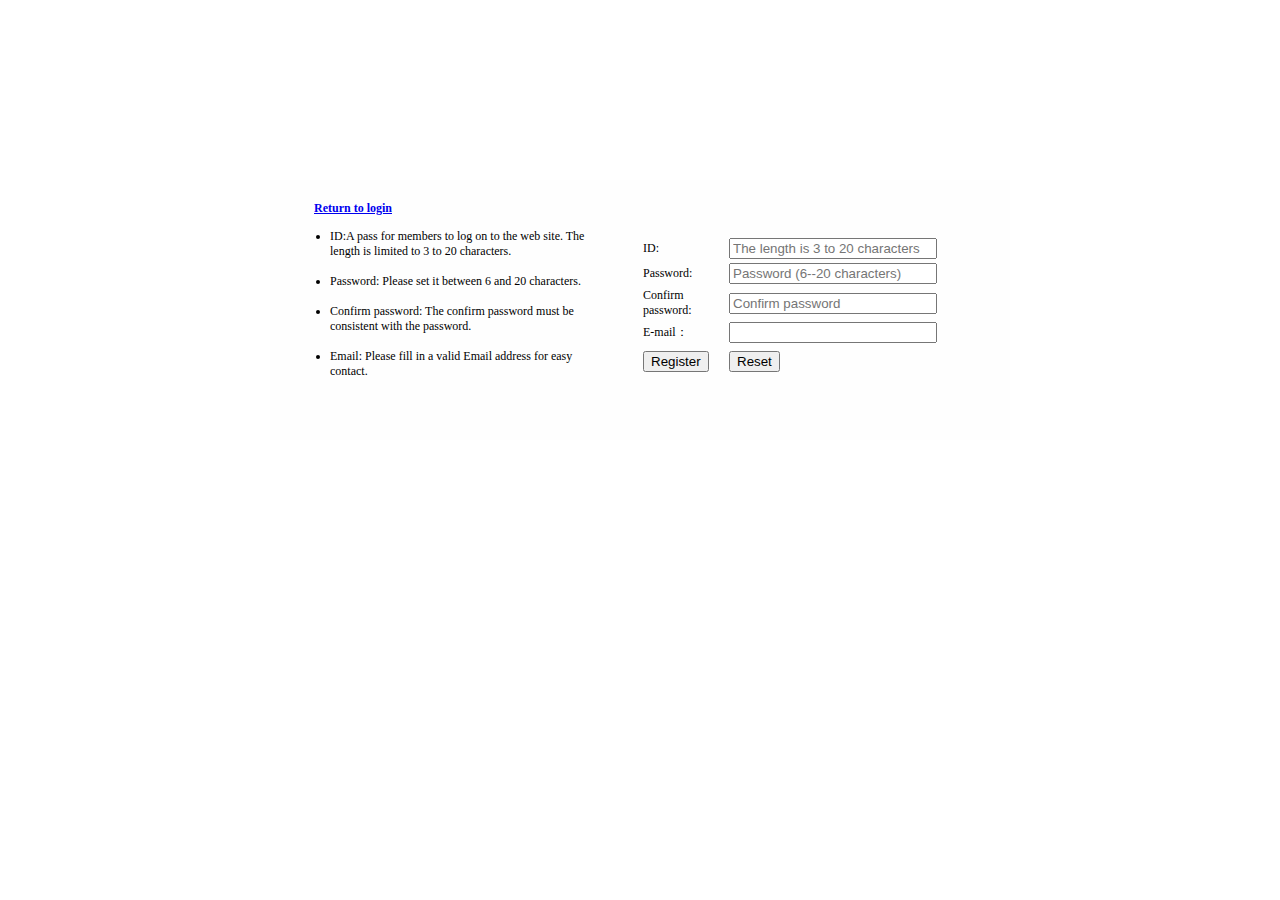
==== register.html @ c968decd "v2.0" ====
<!Doctype html>
<html>
	<head>
		<meta http-equiv="Content-type" content="text/html; charset=UTF-8" />
		<meta http-equiv="Content-Language" content="en" />
	
		<title>register</title>
		<style type="text/css">
			html,
			body {
				height: 100%;
				margin: 0px;
				padding: 0px;
			}
			.background {
				width: 100%;
				height: 100%;
				margin: 0px;
				padding: 0px;
				background-color: #FFF;
				font-size: 12px;
				background-image: url(images/login-background.jpg);
				background-repeat: no-repeat;
				background-size: cover;
				float: left;
				overflow: hidden;
			}

			.center {
				padding: 20px;
				height: 220px;
				width: 700px;
				margin: auto;
				background-color: rgba(253, 253, 253, 0.6);
				margin-top: 180px;
			}

			.right {
				width: 300px;
				height: 500px;
				float: right;
				margin-top: 20px;
				/* background-color: #000000; */
				margin-right: 50px;
			}

			.left {
				width: 300px;
				height: 500px;
				float: left;
			}
			
		</style>
	<body>
<div class="background">
		<div class="center">
			<div class="left">
				<strong>　　<a href="login.html">Return to login</strong></a>
				<ul>
					<li>ID:A pass for members to log on to the web site. The length is limited to 3 to 20 characters.</li>
					<br />
					<li>Password: Please set it between 6 and 20 characters.</li>
					<br />
					<li>Confirm password: The confirm password must be consistent with the password.</li>
					<br />
					<li>Email: Please fill in a valid Email address for easy contact.</li>
				</ul>
			</div>

			<div class="right">
				<!-- <form action="questionaire.html" name=form1 οnsubmit="return check()"> -->

				<table>
					<tr>
						<td>ID:</td>
						<td>
							<input style="width: 200px;" name="userName" id="username" type="text" placeholder="The length is 3 to 20 characters"
								onkeyup="checkpassword()">

						</td>
					</tr>
					<tr>
						<td>Password:</td>
						<td>
							<input style="width: 200px;" name="password" id="pw" type="password" placeholder="Password (6--20 characters)"
								onkeyup="checkpassword()">

						</td>
					</tr>
					<tr>
						<td>Confirm password:</td>
						<td>
							<input style="width: 200px;" name="repassword" id="repw" type="password" placeholder="Confirm password"
								onkeyup="checkpassword()">
						</td>
					</tr>
					
					<tr>
						<td>E-mail：</td>
						<td>
							<input style="width: 200px;" type="email" id="email" name="email" onkeyup="checkpassword()">
						</td>
					</tr>
					<tr><td></td><td></td></tr><br>
					<tr>	
						<td><a href="register.html"><input name="" type="submit" id="submit" value="Register"></a>
						</td>
						<td><input id="button" type="button" value="Reset" onclick="reset();">
						</td>
					</tr>

				</table>

			</div>
			<!-- <table id="line">
				<tr>
					<td valign="top"></td>
				</tr>
			</table>
			 -->
		</div>
		</div>
	</body>
</html>
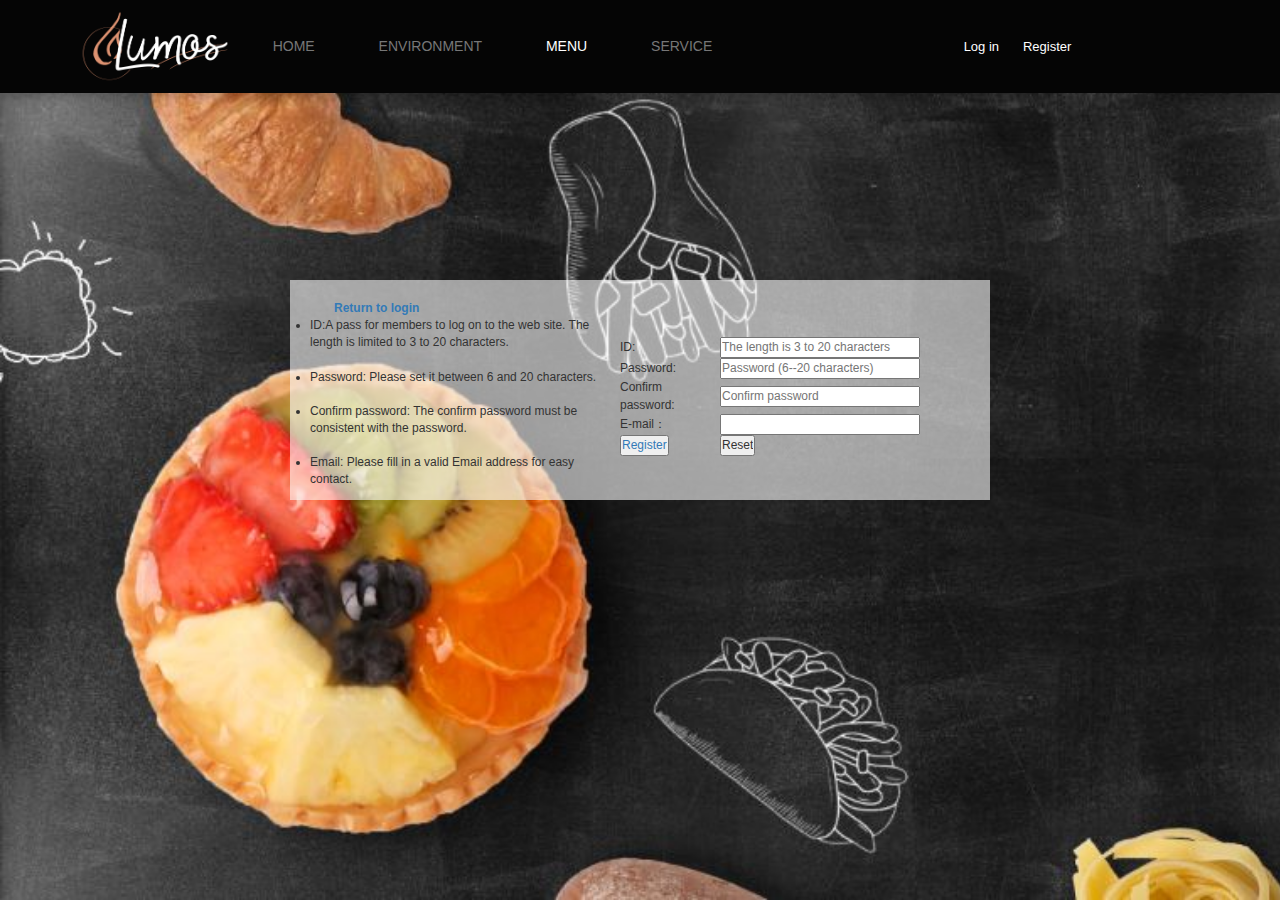
==== commit 1da054f3: "v2.1" ====
--- a/register.html
+++ b/register.html
@@ -1,5 +1,36 @@
 <!Doctype html>
 <html>
+	<html>
+	<html lang="en">
+<head>
+    <meta charset="UTF-8">
+    <meta http-equiv="X-UA-Compatible" content="IE=edge">
+    <meta name="viewport" content="width=device-width, initial-scale=1.0">
+    <title>menu-detail</title>
+
+    <link rel="stylesheet" type="text/css" href="css/nav/style.css"></link>
+    <link rel="stylesheet" type="text/css" href="css/font-awesome/css/font-awesome.min.css">
+    <link rel="stylesheet" type="text/css"  href="css/bootstrap.css">
+
+    
+</head>
+
+<header>
+	<nav id="navbar">
+		<img src="images/logo2.png" class="logo">
+		<ul id="menu" class="menu1">
+			<li><a href="index.html">HOME</a></li>
+			<li><a href="environment.html">ENVIRONMENT</a></li>
+			<li><a href="#" class="active">MENU</a></li>
+			<li><a href="service.html">SERVICE</a></li>
+		</ul>
+		<ul class="users">
+			<li><a href="login.html" class="login">Log in</a></li>
+			<li><a href="register.html" class="login">Register</a></li>
+		</ul>
+
+	</nav>
+</header>
 	<head>
 		<meta http-equiv="Content-type" content="text/html; charset=UTF-8" />
 		<meta http-equiv="Content-Language" content="en" />
@@ -32,7 +63,7 @@
 				width: 700px;
 				margin: auto;
 				background-color: rgba(253, 253, 253, 0.6);
-				margin-top: 180px;
+				margin-top: 280px;
 			}
 
 			.right {
--- a/css/nav/style.css
+++ b/css/nav/style.css
@@ -0,0 +1,181 @@
+*{
+    margin: 0;
+    padding:0;
+    box-sizing:border-box;
+    font-family: 'poppins', sans-serif;
+}
+
+header{
+    position: fixed;
+    width:100%;
+    height: 60px;
+    z-index: 99999;
+    
+}
+
+/*heading*/
+#navbar{
+    position: fixed;
+    width:100%;
+    padding: 0px 0;
+    text-align:center;
+    background-color: #050505;
+    display:flex;
+    align-items:center;
+    justify-content: space-between;
+    box-shadow: 0 5px 10px rgba(0,0,0,0.2);
+}
+
+.logo{
+    width: 150px;
+    margin: 10px 0;
+    margin-left: 80px;
+    cursor: pointer;
+}
+
+
+#navbar ul{
+    background: #050505;
+    width:100%;
+    margin-top:10px;
+}
+
+#navbar ul li{
+    display:inline-block;
+    list-style: none;
+    margin:20px 30px;
+}
+
+#navbar ul li a{
+    position: relative;
+    color:#777777;
+    font: size 20px;
+    font-weight: 500;
+    padding:6px 0;
+    text-decoration: none;
+}
+
+#navbar ul.menu1 li a:hover{
+    color:#dd9271;
+}
+
+
+#navbar ul.menu1 li a:before{
+    content: '';
+    bottom: 0;
+    left:0;
+    position:absolute;
+    height: 3px;
+    width:0%;
+    background: #dd9271;
+    transition: all 0.4s ease;
+}
+
+#navbar ul.menu1 li a:hover:before{
+    width:100%;
+    left:50%;
+    transform: translateX(-50%);
+}
+
+
+#navbar ul.menu1 li a.active{
+    color:#fff;
+}
+
+#navbar ul.menu1 li a.active:before{
+    content: '';
+    bottom: 0;
+    left:0;
+    position:absolute;
+    height: 3px;
+    width:0%;
+    background: #fff;
+    transition: all 0.4s ease;
+}
+
+#navbar ul.menu1 li a.active:hover:before{
+    width:100%;
+    left:50%;
+    transform: translateX(-50%);
+}
+
+
+#navbar ul.users li{
+    margin:10px 10px;
+    
+}
+#navbar ul.users li a{
+    font-size: small;
+    color:#fff;
+}
+
+#navbar ul.users li a:hover{
+    font-size: medium;
+    color:#dd9271;
+}
+
+
+
+/* Footer Section*/
+#footer {
+    width:100%;
+    padding:30px 0;
+    text-align:center;
+    background-color: #050505;
+    display:flex;
+    box-shadow: 0 5px 10px rgba(0,0,0,0.2);
+}
+
+#footer .social {
+	margin-top: 0px;
+	text-align: right;
+}
+#footer .social ul li {
+	display: inline-block;
+	margin: 0 15px;
+}
+#footer .social i.fa {
+	font-size: 24px;
+	padding: 4px;
+	color: #888;
+	transition: all 0.3s;
+}
+#footer .social i.fa:hover {
+	color: #eee;
+}
+#footer p {
+	font-size: 14px;
+	color: #666;
+}
+#footer a {
+	color: #999;
+}
+#footer a:hover {
+	color: #eee;
+}
+
+/* Header Section */
+#box{
+    width:100px;
+    height:100px;
+    border:1px solid black;
+    position:relative;
+    overflow:hidden;
+}
+#red{
+    background-color:red;
+    width:100px;
+}
+#green{
+    background-color:green;
+    width:100px;
+}
+#blue{
+    background-color:blue;
+    width:100px;
+}
+.slide{
+    width:100px;
+    height:100px;
+    position:absolute;
+}
